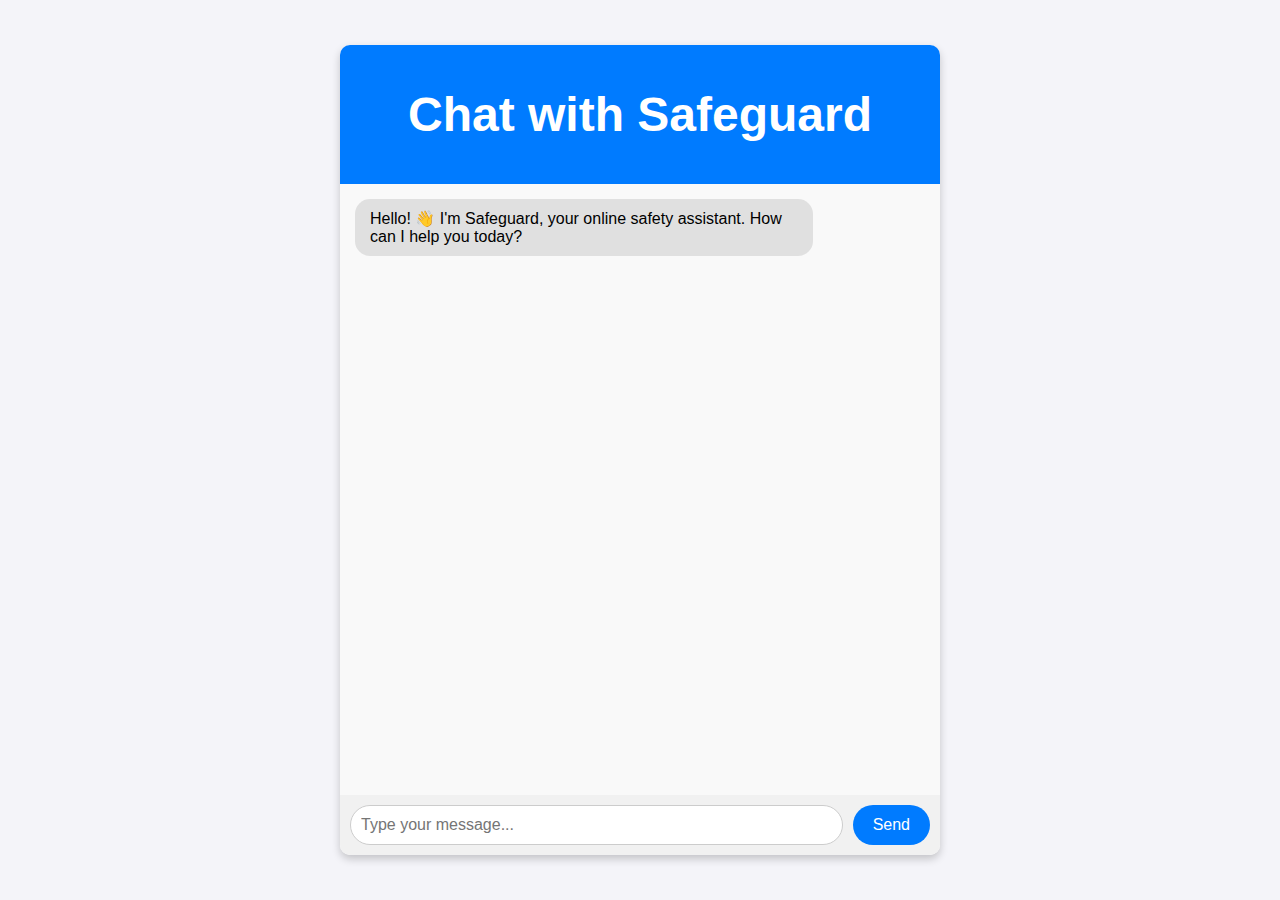
==== chatbot.html @ 7d71bb19 "second commit" ====
<!DOCTYPE html>
<html lang="en">
<head>
  <meta charset="UTF-8">
  <meta name="viewport" content="width=device-width, initial-scale=1.0">
  <title>GuardUp</title>
  <style>
    /* General Styling */
body {
  margin: 0;
  padding: 0;
  font-family: Arial, sans-serif;
  display: flex;
  justify-content: center;
  align-items: center;
  height: 100vh;
  background-color: #f4f4f9;
}

/* Chat Container */
.chat-container {
  display: flex;
  flex-direction: column;
  width: 90%;
  max-width: 600px;
  height: 90%;
  background-color: #ffffff;
  border-radius: 10px;
  box-shadow: 0px 4px 8px rgba(0, 0, 0, 0.2);
  overflow: hidden;
}

/* Header */
.chat-header {
  background-color: #007bff;
  color: white;
  text-align: center;
  padding: 10px 0;
  font-size: 1.5rem;
}

/* Chat Window */
.chat-window {
  flex: 1;
  padding: 15px;
  overflow-y: auto;
  display: flex;
  flex-direction: column;
  gap: 10px;
  background-color: #f9f9f9;
}

/* Chat Message */
.message {
  max-width: 75%;
  padding: 10px 15px;
  border-radius: 15px;
  font-size: 1rem;
  word-wrap: break-word;
}

.message.user {
  align-self: flex-end;
  background-color: #007bff;
  color: white;
}

.message.bot {
  align-self: flex-start;
  background-color: #e0e0e0;
  color: black;
}

/* Footer */
.chat-footer {
  display: flex;
  padding: 10px;
  background-color: #f1f1f1;
}

.chat-input {
  flex: 1;
  padding: 10px;
  font-size: 1rem;
  border: 1px solid #cccccc;
  border-radius: 20px;
  margin-right: 10px;
}

.send-button {
  background-color: #007bff;
  color: white;
  border: none;
  border-radius: 20px;
  padding: 10px 20px;
  font-size: 1rem;
  cursor: pointer;
}

.send-button:hover {
  background-color: #0056b3;
}

/* Scrollbar Styling */
.chat-window::-webkit-scrollbar {
  width: 5px;
}

.chat-window::-webkit-scrollbar-thumb {
  background: #cccccc;
  border-radius: 10px;
}

.chat-window::-webkit-scrollbar-thumb:hover {
  background: #007bff;
}

  </style>
</head>
<body>
  <div class="chat-container">
    <!-- Header -->
    <header class="chat-header">
      <h1>Chat with Safeguard</h1>
    </header>

    <!-- Chat Window -->
    <div class="chat-window" id="chat-window">
      <!-- Messages will be dynamically added here -->
    </div>

    <!-- Footer -->
    <footer class="chat-footer">
      <input 
        type="text" 
        id="user-input" 
        placeholder="Type your message..." 
        class="chat-input"
      >
      <button id="send-button" class="send-button">Send</button>
    </footer>
  </div>

  <script>
   // Select DOM Elements
const chatWindow = document.getElementById("chat-window");
const userInput = document.getElementById("user-input");
const sendButton = document.getElementById("send-button");

// Sample Bot Responses (for demonstration purposes)
const botReplies = [
  "That's a great question!",
  "I'm here to guide you on online safety.",
  "Can you elaborate on that?",
  "Stay safe online! Avoid sharing sensitive information.",
  "Thank you for chatting with me!"
];

// Function to Append a Message
function appendMessage(content, sender) {
  const message = document.createElement("div");
  message.className = `message ${sender}`;
  message.textContent = content;
  chatWindow.appendChild(message);
  chatWindow.scrollTop = chatWindow.scrollHeight; // Auto-scroll to the latest message
}

// Display Initial Welcome Message
function displayWelcomeMessage() {
  const welcomeMessage = "Hello! 👋 I'm Safeguard, your online safety assistant. How can I help you today?";
  appendMessage(welcomeMessage, "bot");
}

// Send Message on Button Click
sendButton.addEventListener("click", () => {
  const userMessage = userInput.value.trim();
  if (userMessage) {
    appendMessage(userMessage, "user");
    userInput.value = ""; // Clear input field

    // Simulate bot reply with a slight delay
    setTimeout(() => {
      const botReply =
        botReplies[Math.floor(Math.random() * botReplies.length)];
      appendMessage(botReply, "bot");
    }, 500);
  }
});

// Send Message on Enter Key
userInput.addEventListener("keypress", (e) => {
  if (e.key === "Enter") {
    sendButton.click();
  }
});

// Display the Welcome Message When the Page Loads
window.onload = displayWelcomeMessage;
  </script>
</body>
</html>
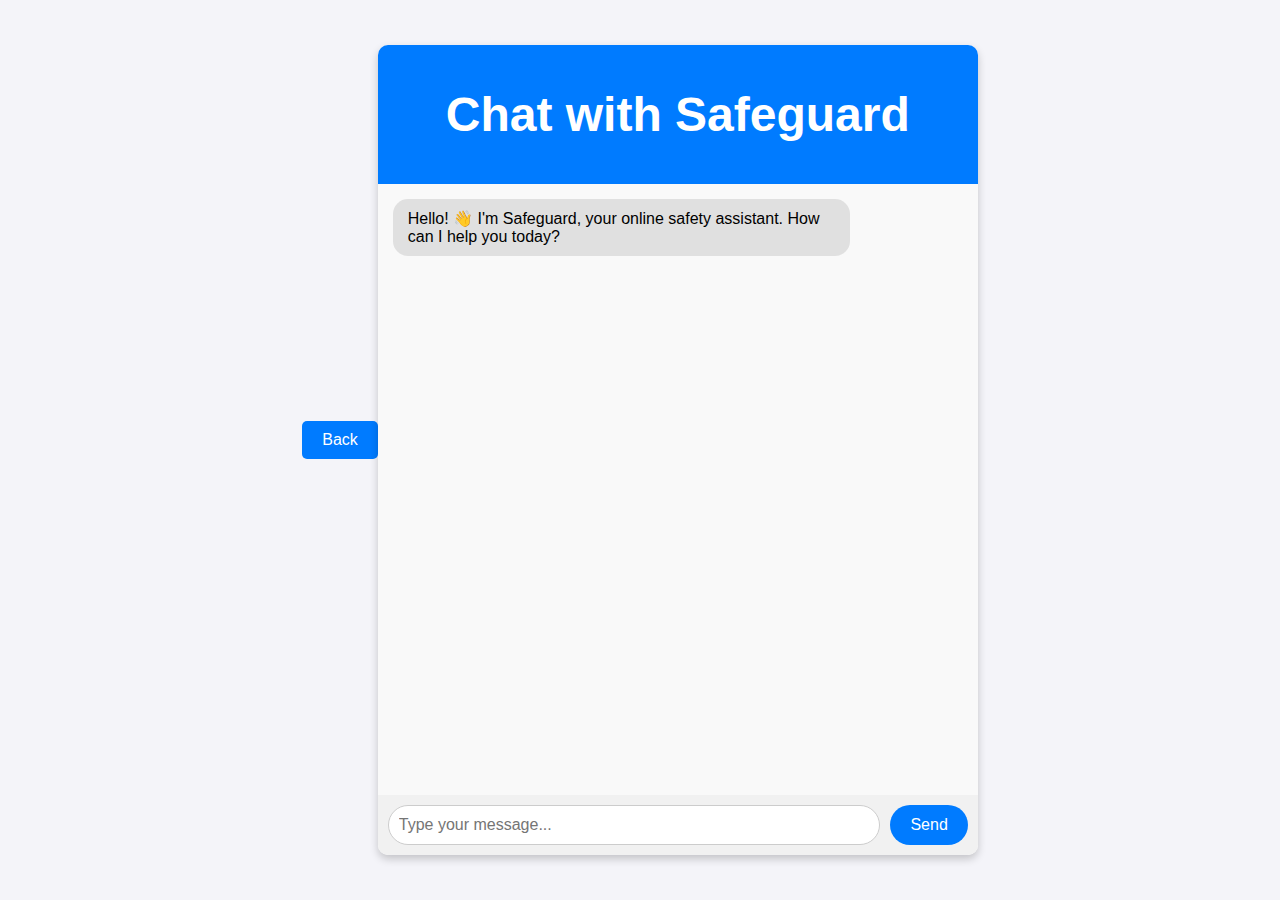
==== commit 4a088481: "update 2" ====
--- a/chatbot.html
+++ b/chatbot.html
@@ -17,6 +17,21 @@
   background-color: #f4f4f9;
 }
 
+ /* Back Button */
+ .back-button {
+      text-decoration: none;
+      color: white;
+      background-color: #007bff;
+      padding: 10px 20px;
+      border-radius: 5px;
+      display: inline-block;
+      margin-bottom: 20px;
+    }
+
+    .back-button:hover {
+      background-color: #0056b3;
+    }
+
 /* Chat Container */
 .chat-container {
   display: flex;
@@ -118,6 +133,8 @@
   </style>
 </head>
 <body>
+  <!-- Back Button -->
+  <a href="javascript:window.history.back()" class="back-button">Back</a>
   <div class="chat-container">
     <!-- Header -->
     <header class="chat-header">
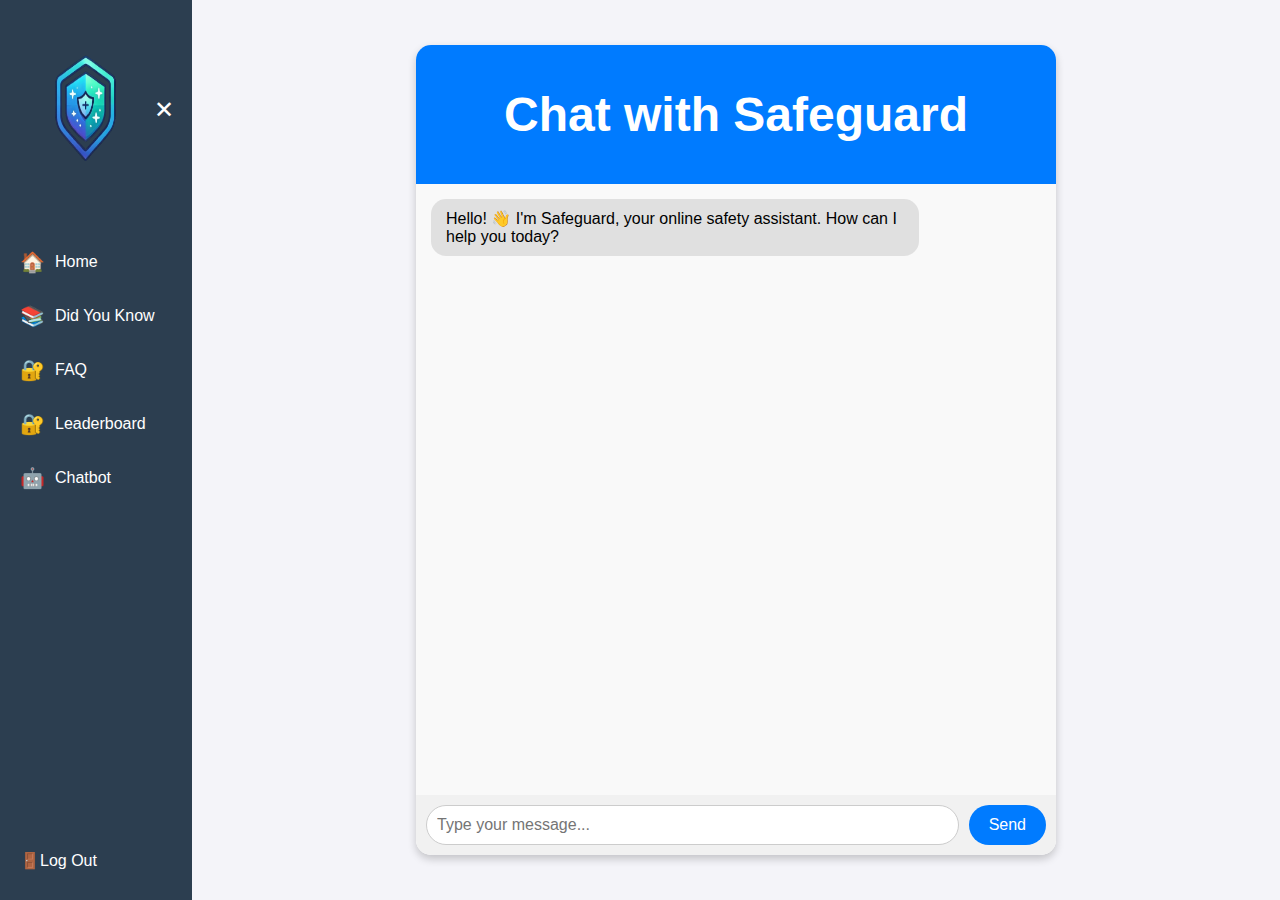
==== commit 3886293d: "update 4" ====
--- a/chatbot.html
+++ b/chatbot.html
@@ -3,139 +3,33 @@
 <head>
   <meta charset="UTF-8">
   <meta name="viewport" content="width=device-width, initial-scale=1.0">
-  <title>GuardUp</title>
-  <style>
-    /* General Styling */
-body {
-  margin: 0;
-  padding: 0;
-  font-family: Arial, sans-serif;
-  display: flex;
-  justify-content: center;
-  align-items: center;
-  height: 100vh;
-  background-color: #f4f4f9;
-}
-
- /* Back Button */
- .back-button {
-      text-decoration: none;
-      color: white;
-      background-color: #007bff;
-      padding: 10px 20px;
-      border-radius: 5px;
-      display: inline-block;
-      margin-bottom: 20px;
-    }
-
-    .back-button:hover {
-      background-color: #0056b3;
-    }
-
-/* Chat Container */
-.chat-container {
-  display: flex;
-  flex-direction: column;
-  width: 90%;
-  max-width: 600px;
-  height: 90%;
-  background-color: #ffffff;
-  border-radius: 10px;
-  box-shadow: 0px 4px 8px rgba(0, 0, 0, 0.2);
-  overflow: hidden;
-}
-
-/* Header */
-.chat-header {
-  background-color: #007bff;
-  color: white;
-  text-align: center;
-  padding: 10px 0;
-  font-size: 1.5rem;
-}
-
-/* Chat Window */
-.chat-window {
-  flex: 1;
-  padding: 15px;
-  overflow-y: auto;
-  display: flex;
-  flex-direction: column;
-  gap: 10px;
-  background-color: #f9f9f9;
-}
-
-/* Chat Message */
-.message {
-  max-width: 75%;
-  padding: 10px 15px;
-  border-radius: 15px;
-  font-size: 1rem;
-  word-wrap: break-word;
-}
-
-.message.user {
-  align-self: flex-end;
-  background-color: #007bff;
-  color: white;
-}
-
-.message.bot {
-  align-self: flex-start;
-  background-color: #e0e0e0;
-  color: black;
-}
-
-/* Footer */
-.chat-footer {
-  display: flex;
-  padding: 10px;
-  background-color: #f1f1f1;
-}
-
-.chat-input {
-  flex: 1;
-  padding: 10px;
-  font-size: 1rem;
-  border: 1px solid #cccccc;
-  border-radius: 20px;
-  margin-right: 10px;
-}
-
-.send-button {
-  background-color: #007bff;
-  color: white;
-  border: none;
-  border-radius: 20px;
-  padding: 10px 20px;
-  font-size: 1rem;
-  cursor: pointer;
-}
-
-.send-button:hover {
-  background-color: #0056b3;
-}
-
-/* Scrollbar Styling */
-.chat-window::-webkit-scrollbar {
-  width: 5px;
-}
-
-.chat-window::-webkit-scrollbar-thumb {
-  background: #cccccc;
-  border-radius: 10px;
-}
-
-.chat-window::-webkit-scrollbar-thumb:hover {
-  background: #007bff;
-}
-
-  </style>
+  <link rel="stylesheet" href="chatbot.css">
+  <title>Chatbot</title>
 </head>
 <body>
-  <!-- Back Button -->
-  <a href="javascript:window.history.back()" class="back-button">Back</a>
-  <div class="chat-container">
+  <div id="sidebar-container">
+    <!-- Sidebar -->
+    <div id="sidebar" class="sidebar">
+      <div class="header">
+          <img src="images/logo.png" alt="Logo" style="width: 10vw; height: 20vh;">
+          <button id="minimize-btn" class="toggle-btn">&#10005;</button>
+          <button id="maximize-btn" class="toggle-btn" style="display: none;">&#9776;</button>
+      </div>      
+      <ul class="menu">
+        <li><a href="chatbot_dashboard.html"><span class="icon">🏠</span><span class="text">Home</span></a></li>
+        <li><a href="#"><span class="icon">📚</span><span class="text">Did You Know</span></a></li>
+        <li><a href="faq.html"><span class="icon">🔐</span><span class="text">FAQ</span></a></li>
+        <li><a href="leaderboard.html"><span class="icon">🔐</span><span class="text">Leaderboard</span></a></li>
+        <li><a href="chatbot.html"><span class="icon">🤖</span><span class="text">Chatbot</span></a></li>
+      </ul>
+      <div class="footer">
+        <ul>
+          <li><a href="index.html"><span class="icon">🚪</span><span class="text">Log Out</span></a></li>
+        </ul>
+      </div>
+    </div>
+  </div>
+  <section class="chat-container">
     <!-- Header -->
     <header class="chat-header">
       <h1>Chat with Safeguard</h1>
@@ -157,8 +51,30 @@
       <button id="send-button" class="send-button">Send</button>
     </footer>
   </div>
+</section>
 
   <script>
+     // JavaScript for Sidebar Toggle
+   const sidebar = document.getElementById("sidebar");
+    const minimizeBtn = document.getElementById("minimize-btn");
+    const maximizeBtn = document.getElementById("maximize-btn");
+
+    // Minimize the sidebar
+    minimizeBtn.addEventListener("click", () => {
+      console.debug("Minimizing sidebar");
+      sidebar.classList.add("minimized");
+      minimizeBtn.style.display = "none";
+      maximizeBtn.style.display = "block";
+    });
+
+    // Maximize the sidebar
+    maximizeBtn.addEventListener("click", () => {
+      console.debug("Maximizing sidebar");
+      sidebar.classList.remove("minimized");
+      maximizeBtn.style.display = "none";
+      minimizeBtn.style.display = "block";
+    });
+
    // Select DOM Elements
 const chatWindow = document.getElementById("chat-window");
 const userInput = document.getElementById("user-input");
--- a/chatbot.css
+++ b/chatbot.css
@@ -0,0 +1,282 @@
+/* General Styling */
+body {
+  margin: 0;
+  padding: 0;
+  font-family: Arial, sans-serif;
+  display: flex;
+  justify-content: center;
+  align-items: flex-start; /* Align items to the top */
+  height: 100vh;
+  background-color: #f4f4f9;
+  position: relative;
+}
+
+/* Sidebar */
+.sidebar {
+  width: 15vw; /* Ensure this is consistent */
+  height: 100vh;
+  background-color: #2c3e50;
+  color: white;
+  transition: width 0.3s ease;
+  display: flex;
+  flex-direction: column;
+  box-sizing: border-box; /* Includes padding in the width calculation */
+  padding: 10px 0; /* Ensure proper spacing inside the sidebar */
+  position: fixed; /* Sidebar stays on the far left */
+  left: 0;
+  position: relative;
+}
+
+.sidebar.minimized {
+  width: 5vw; /* Ensure consistency when minimized */
+}
+
+.header {
+  display: flex;
+  justify-content: space-between;
+  align-items: center;
+  margin: 10px;
+  padding: 0 10px; /* Add padding to align content */
+  box-sizing: border-box;
+}
+
+.toggle-btn {
+  background: none;
+  border: none;
+  color: white;
+  font-size: 24px;
+  cursor: pointer;
+}
+
+.menu {
+  list-style-type: none;
+  padding: 0;
+  margin: 20px 0; /* Add spacing between header and menu */
+  box-sizing: border-box;
+}
+
+.menu li {
+  margin: 10px 0;
+  padding: 0 10px; /* Ensure proper alignment and spacing */
+  box-sizing: border-box;
+}
+
+.menu li a {
+  color: white;
+  text-decoration: none;
+  display: flex;
+  align-items: center;
+  padding: 10px;
+  transition: background-color 0.3s ease;
+  border-radius: 5px; /* Add a rounded effect */
+}
+
+.menu li a:hover {
+  background-color: #34495e;
+}
+
+.menu .icon {
+  font-size: 20px;
+  margin-right: 10px;
+}
+
+.footer {
+  margin-top: auto;
+  padding: 10px; /* Ensure spacing inside the footer */
+  box-sizing: border-box;
+  text-align: center;
+}
+
+.footer ul {
+  list-style-type: none;
+  margin: 0;
+  padding: 0;
+}
+
+.footer li a {
+  color: white;
+  text-decoration: none;
+  display: flex;
+  align-items: center;
+  padding: 10px;
+}
+
+.footer li a:hover {
+  background-color: #34495e;
+}
+
+/* When minimized, hide text */
+.sidebar.minimized .text {
+  display: none;
+}
+
+.sidebar.minimized .icon {
+  font-size: 28px;
+}
+
+.sidebar.minimized .header img {
+  display: none;
+}
+
+.sidebar.minimized .footer {
+  justify-content: center;
+}
+
+.sidebar.minimized .menu,
+.sidebar.minimized .footer,
+.sidebar.minimized .header {
+  display: flex;
+  flex-direction: column;
+  justify-content: center;
+  align-items: center;
+  width: 100%;
+  margin-top: 20px;
+  padding: 0; /* Ensure no overflow */
+}
+
+/* Chat Container */
+.chat-container {
+  display: flex;
+  justify-content: center;
+  flex-direction: column;
+  background-color: #ffffff;
+  border-radius: 15px;
+  box-shadow: 0px 4px 8px rgba(0, 0, 0, 0.2);
+  overflow: hidden;
+  height: 90vh;
+  width: 50vw;
+  margin: auto;
+  transition: width 0.3s ease; /* Smooth resizing transition */
+}
+    
+/* Header */
+.chat-header {
+  background-color: #007bff;
+  color: white;
+  text-align: center;
+  padding: 10px 0;
+  font-size: 1.5rem;
+}
+
+/* Chat Window */
+.chat-window {
+  flex: 1;
+  padding: 15px;
+  overflow-y: auto;
+  display: flex;
+  flex-direction: column;
+  gap: 10px;
+  background-color: #f9f9f9;
+}
+
+/* Chat Message */
+.message {
+  max-width: 75%;
+  padding: 10px 15px;
+  border-radius: 15px;
+  font-size: 1rem;
+  word-wrap: break-word;
+}
+
+.message.user {
+  align-self: flex-end;
+  background-color: #007bff;
+  color: white;
+}
+
+.message.bot {
+  align-self: flex-start;
+  background-color: #e0e0e0;
+  color: black;
+}
+
+/* Footer */
+.chat-footer {
+  display: flex;
+  padding: 10px;
+  background-color: #f1f1f1;
+}
+
+.chat-input {
+  flex: 1;
+  padding: 10px;
+  font-size: 1rem;
+  border: 1px solid #cccccc;
+  border-radius: 20px;
+  margin-right: 10px;
+}
+
+.send-button {
+  background-color: #007bff;
+  color: white;
+  border: none;
+  border-radius: 20px;
+  padding: 10px 20px;
+  font-size: 1rem;
+  cursor: pointer;
+}
+
+.send-button:hover {
+  background-color: #0056b3;
+}
+
+/* Responsive Design */
+@media (max-width: 768px) {
+  .sidebar {
+    width: 23vw;
+  }
+
+  .sidebar.minimized {
+    width: 10vw;
+  }
+
+  .chat-container {
+    width: 50vw; /* Adjust width for smaller screens */
+  }
+
+  .chat-header {
+    font-size: 1.2rem;
+  }
+
+  .chat-input {
+    font-size: 0.9rem;
+  }
+
+  .send-button {
+    padding: 8px 16px;
+    font-size: 0.9rem;
+  }
+}
+
+@media (max-width: 480px) {
+  .sidebar {
+    width: 25vw;
+  }
+
+  .sidebar.minimized {
+    width: 15vw;
+  }
+
+  .sidebar .text {
+    font-size: 8px;
+  }
+
+  .chat-container {
+    width: 100vw;
+    height: 90vh; /* Adjust height for mobile screens */
+  }
+
+  .chat-header {
+    font-size: 1rem;
+  }
+
+  .chat-input {
+    font-size: 0.8rem;
+    padding: 8px;
+  }
+
+  .send-button {
+    padding: 6px 12px;
+    font-size: 0.8rem;
+  }
+}
